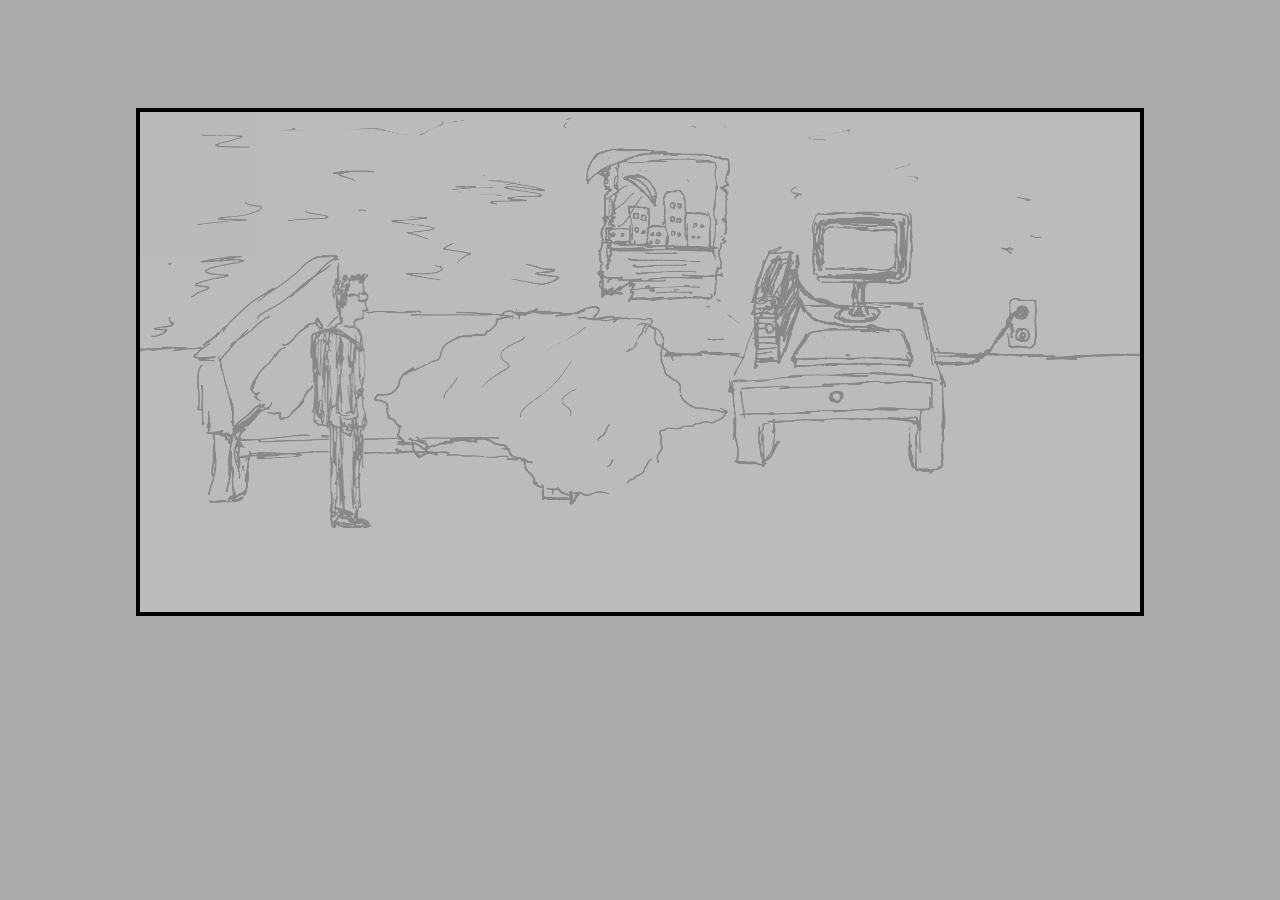
==== index.html @ 1912b77f "initial commit" ====
<!DOCTYPE html>
<!--
  _____ _            ____                 _ _ _            
 |_   _| |__   ___  |  _ \  ___  __ _  __| | (_)_ __   ___ 
   | | | '_ \ / _ \ | | | |/ _ \/ _` |/ _` | | | '_ \ / _ \
   | | | | | |  __/ | |_| |  __/ (_| | (_| | | | | | |  __/
   |_| |_| |_|\___| |____/ \___|\__,_|\__,_|_|_|_| |_|\___|


                          by

            Andi Heinrich  &  Engin Toklu

                         2014
 


This program is free software: you can redistribute it and/or modify
it under the terms of the GNU General Public License as published by
the Free Software Foundation, either version 3 of the License, or
(at your option) any later version.

-->
<html>
    <head>
		<meta charset="utf-8">
		<title>The Deadline</title>
		<link rel="stylesheet" href="code/main.css" type="text/css" />
		<script src="code/audio_engine.js" type="text/javascript"></script>
		<script src="code/graphics_engin.js" type="text/javascript"></script>
		<script src="code/game_content.js" type="text/javascript"></script>
		<script src="code/howler.min.js" type="text/javascript"></script>
    </head>
    <body onload="bodyLoaded()">
		<div id="container">
			<div id="fade_layer">&nbsp;</div>
			<div id="environment">
				<img id="background" />
				<img id="player" />
			</div>
			<iframe src="about:blank" name="popup_frame" id="popup_frame"
				frameborder="0" scrolling="no">
			</iframe>
		</div>
		<div id="status_bar">&nbsp;</div>
    </body>
</html>
---- code/main.css ----
body {
	background-color: #aaa;
}

div#container {
	position: relative;
	width: 1000px;
	height: 500px;
	top: 100px;
	margin-left: auto;
	margin-right: auto;
	border: 4px solid black;
	overflow: hidden;
}

img#background {
	position: absolute;
	z-index: 10;
	left: 0px;
	top: 0px;
	width: 1000px;
	height: 500px;
}

img#player {
	position: absolute;
	z-index: 20;
}

div#fade_layer{
	position: absolute;
	z-index: 80;
	left: 0px;
	top: 0px;
	width: 0px;
	height: 0px;
	background-color: #aaa;
}

iframe#popup_frame {
	position: absolute;
	z-index: 90;
	left: 0px;
	top: 0px;
	width: 0px;
	height: 0px;
}

div#status_bar {
	position: relative;
	width: 1000px;
	height: 50px;
	top: 100px;
	margin-left: auto;
	margin-right: auto;
	overflow: hidden;
	vertical-align: middle;
	font-family: 'ArchitectsDaughter', sans-serif;
	text-transform: uppercase;
}

@font-face {
	/* Generated by Font Squirrel (http://www.fontsquirrel.com) */
    font-family: 'ArchitectsDaughter';
    /* 
	 * Font "Architect's Daughter"
	 * by Kimberly Geswein (http://www.kimberlygeswein.com/)
	 * licensed under Open Font License 1.1 (http://scripts.sil.org/OFL)
	 */
    src: url('../font/architectsdaughter.eot');
    src: url('../font/architectsdaughter.eot?#iefix') format('embedded-opentype'),
         url('../font/architectsdaughter.woff') format('woff'),
         url('../font/architectsdaughter.ttf') format('truetype'),
         url('../font/architectsdaughter.svg#architects_daughterregular') format('svg');
    font-weight: normal;
    font-style: normal;
}
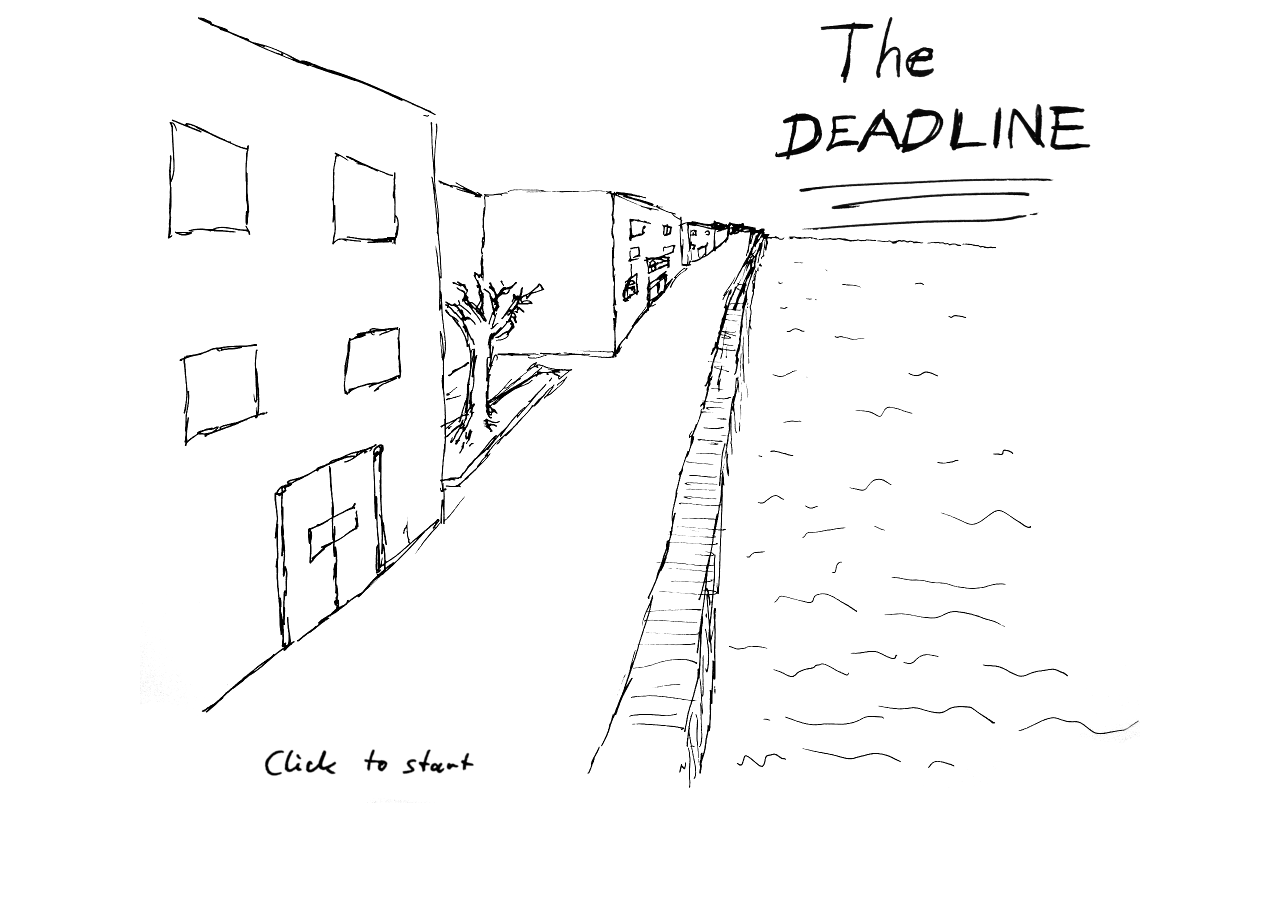
==== commit 55c0dfc0: "add title screen" ====
--- a/index.html
+++ b/index.html
@@ -1,47 +1,16 @@
 <!DOCTYPE html>
-<!--
-  _____ _            ____                 _ _ _            
- |_   _| |__   ___  |  _ \  ___  __ _  __| | (_)_ __   ___ 
-   | | | '_ \ / _ \ | | | |/ _ \/ _` |/ _` | | | '_ \ / _ \
-   | | | | | |  __/ | |_| |  __/ (_| | (_| | | | | | |  __/
-   |_| |_| |_|\___| |____/ \___|\__,_|\__,_|_|_|_| |_|\___|
-
-
-                          by
-
-            Andi Heinrich  &  Engin Toklu
-
-                         2014
- 
-
-
-This program is free software: you can redistribute it and/or modify
-it under the terms of the GNU General Public License as published by
-the Free Software Foundation, either version 3 of the License, or
-(at your option) any later version.
-
--->
 <html>
     <head>
 		<meta charset="utf-8">
 		<title>The Deadline</title>
-		<link rel="stylesheet" href="code/main.css" type="text/css" />
-		<script src="code/audio_engine.js" type="text/javascript"></script>
-		<script src="code/graphics_engin.js" type="text/javascript"></script>
-		<script src="code/game_content.js" type="text/javascript"></script>
-		<script src="code/howler.min.js" type="text/javascript"></script>
+		<style>
+			body {text-align: center;}
+			a {outline: 0;}
+		</style>
     </head>
-    <body onload="bodyLoaded()">
-		<div id="container">
-			<div id="fade_layer">&nbsp;</div>
-			<div id="environment">
-				<img id="background" />
-				<img id="player" />
-			</div>
-			<iframe src="about:blank" name="popup_frame" id="popup_frame"
-				frameborder="0" scrolling="no">
-			</iframe>
-		</div>
-		<div id="status_bar">&nbsp;</div>
+    <body>
+		<a href="game.html">
+			<img src="images/titlescreen.png" alt="The Deadline Title Screen" />
+		</a>
     </body>
 </html>
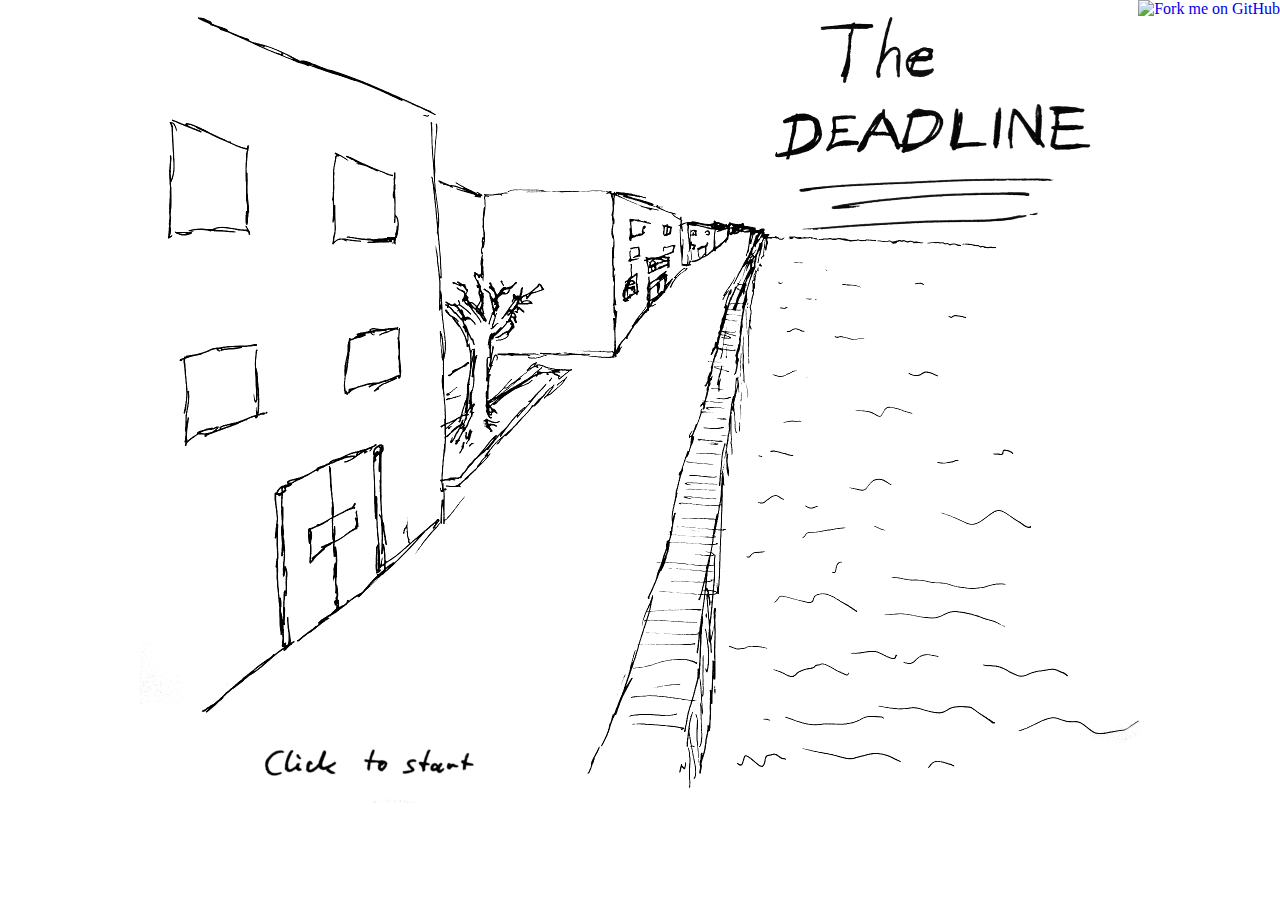
==== commit c921d5a6: "chapter 1 done" ====
--- a/index.html
+++ b/index.html
@@ -1,16 +1,17 @@
 <!DOCTYPE html>
 <html>
-    <head>
+	<head>
 		<meta charset="utf-8">
 		<title>The Deadline</title>
 		<style>
 			body {text-align: center;}
 			a {outline: 0;}
 		</style>
-    </head>
-    <body>
+	</head>
+	<body>
 		<a href="game.html">
 			<img src="images/titlescreen.png" alt="The Deadline Title Screen" />
 		</a>
-    </body>
+		<a href="https://github.com/Osambezy/deadline"><img style="position: absolute; top: 0; right: 0; border: 0;" src="https://camo.githubusercontent.com/38ef81f8aca64bb9a64448d0d70f1308ef5341ab/68747470733a2f2f73332e616d617a6f6e6177732e636f6d2f6769746875622f726962626f6e732f666f726b6d655f72696768745f6461726b626c75655f3132313632312e706e67" alt="Fork me on GitHub" data-canonical-src="https://s3.amazonaws.com/github/ribbons/forkme_right_darkblue_121621.png"></a>
+	</body>
 </html>
